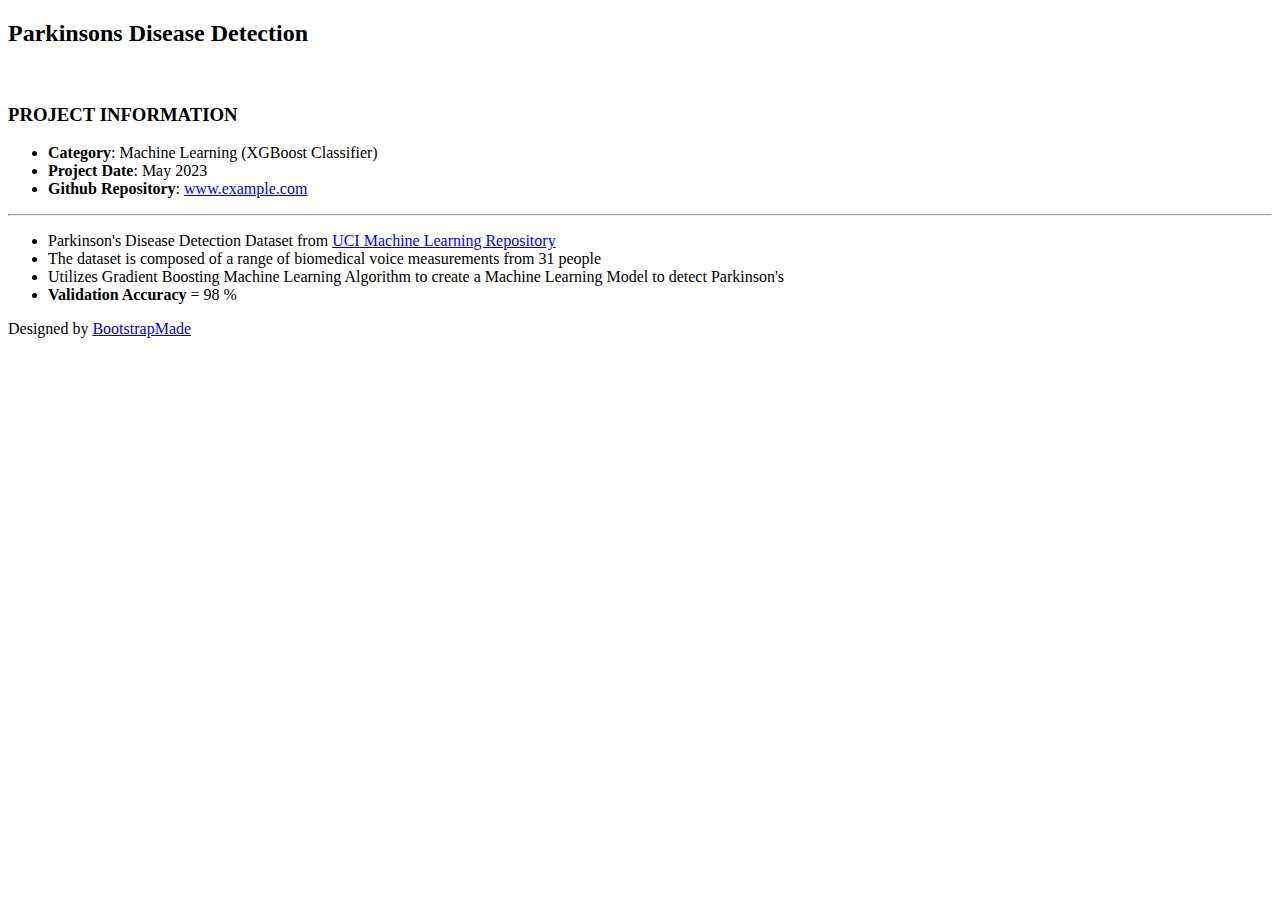
==== parkinsons.html @ a0328573 "Project Details" ====
<!DOCTYPE html>
<html lang="en">

<head>
  <meta charset="utf-8">
  <meta content="width=device-width, initial-scale=1.0" name="viewport">

  <title>Parkinsons Disease Detection</title>
  <meta content="" name="description">
  <meta content="" name="keywords">

  <!-- Favicons -->
  <link href="assets/img/favicon.png" rel="icon">
  <link href="assets/img/apple-touch-icon.png" rel="apple-touch-icon">

  <!-- Google Fonts -->
  <link href="https://fonts.googleapis.com/css?family=Open+Sans:300,300i,400,400i,600,600i,700,700i|Raleway:300,300i,400,400i,500,500i,600,600i,700,700i|Poppins:300,300i,400,400i,500,500i,600,600i,700,700i" rel="stylesheet">

  <!-- Vendor CSS Files -->
  <link href="assets/vendor/bootstrap/css/bootstrap.min.css" rel="stylesheet">
  <link href="assets/vendor/bootstrap-icons/bootstrap-icons.css" rel="stylesheet">
  <link href="assets/vendor/boxicons/css/boxicons.min.css" rel="stylesheet">
  <link href="assets/vendor/glightbox/css/glightbox.min.css" rel="stylesheet">
  <link href="assets/vendor/remixicon/remixicon.css" rel="stylesheet">
  <link href="assets/vendor/swiper/swiper-bundle.min.css" rel="stylesheet">

  <!-- Template Main CSS File -->
  <link href="assets/css/style.css" rel="stylesheet">

  <!-- =======================================================
  * Template Name: Personal
  * Updated: Sep 18 2023 with Bootstrap v5.3.2
  * Template URL: https://bootstrapmade.com/personal-free-resume-bootstrap-template/
  * Author: BootstrapMade.com
  * License: https://bootstrapmade.com/license/
  ======================================================== -->
</head>

<body>

  <main id="main">

    <!-- ======= Portfolio Details ======= -->
    <div id="portfolio-details" class="portfolio-details">
      <div class="container">

        <div class="row">

          <div class="col-lg-8">
            <h2 class="portfolio-title">Parkinsons Disease Detection</h2>
            <div class="portfolio-details-slider swiper">
              <div class="swiper-wrapper align-items-center">

                <div class="swiper-slide">
                  <img src="assets/img/portfolio/parkinson.jpg" alt="" class="img-fluid" style="width: 650px;">
                </div>

                

              </div>
              <div class="swiper-pagination"></div>
            </div>

          </div>

          <div class="col-lg-4 portfolio-info">
            <h3><strong>PROJECT INFORMATION</strong></h3>
            <ul>
              <li><strong>Category</strong>: Machine Learning (XGBoost Classifier)</li>
              <li><strong>Project Date</strong>: May 2023</li>
              <li><strong>Github Repository</strong>: <a href="https://github.com/Aacash-Srinath/Parkinsons-Detection" target="_blank">www.example.com</a></li>
            </ul>
            <hr>
            <ul class="list-style">
              <li>Parkinson's Disease Detection Dataset from <a href="https://www.kaggle.com/datasets/mysarahmadbhat/lung-cancer" target="_blank">UCI Machine Learning Repository</a></li>
              <li>The dataset is composed of a range of biomedical voice measurements from 31 people</li>
              <li>Utilizes Gradient Boosting Machine Learning Algorithm to create a Machine Learning Model to detect Parkinson's</li>
              <li><strong>Validation Accuracy</strong> = 98 %</li>
            </ul>
          </div>

        </div>

      </div>
    </div><!-- End Portfolio Details -->

  </main><!-- End #main -->

  <div class="credits">
    <!-- All the links in the footer should remain intact. -->
    <!-- You can delete the links only if you purchased the pro version. -->
    <!-- Licensing information: https://bootstrapmade.com/license/ -->
    <!-- Purchase the pro version with working PHP/AJAX contact form: https://bootstrapmade.com/personal-free-resume-bootstrap-template/ -->
    Designed by <a href="https://bootstrapmade.com/">BootstrapMade</a>
  </div>

  <!-- Vendor JS Files -->
  <script src="assets/vendor/purecounter/purecounter_vanilla.js"></script>
  <script src="assets/vendor/bootstrap/js/bootstrap.bundle.min.js"></script>
  <script src="assets/vendor/glightbox/js/glightbox.min.js"></script>
  <script src="assets/vendor/isotope-layout/isotope.pkgd.min.js"></script>
  <script src="assets/vendor/swiper/swiper-bundle.min.js"></script>
  <script src="assets/vendor/waypoints/noframework.waypoints.js"></script>
  <script src="assets/vendor/php-email-form/validate.js"></script>

  <!-- Template Main JS File -->
  <script src="assets/js/main.js"></script>

</body>

</html>
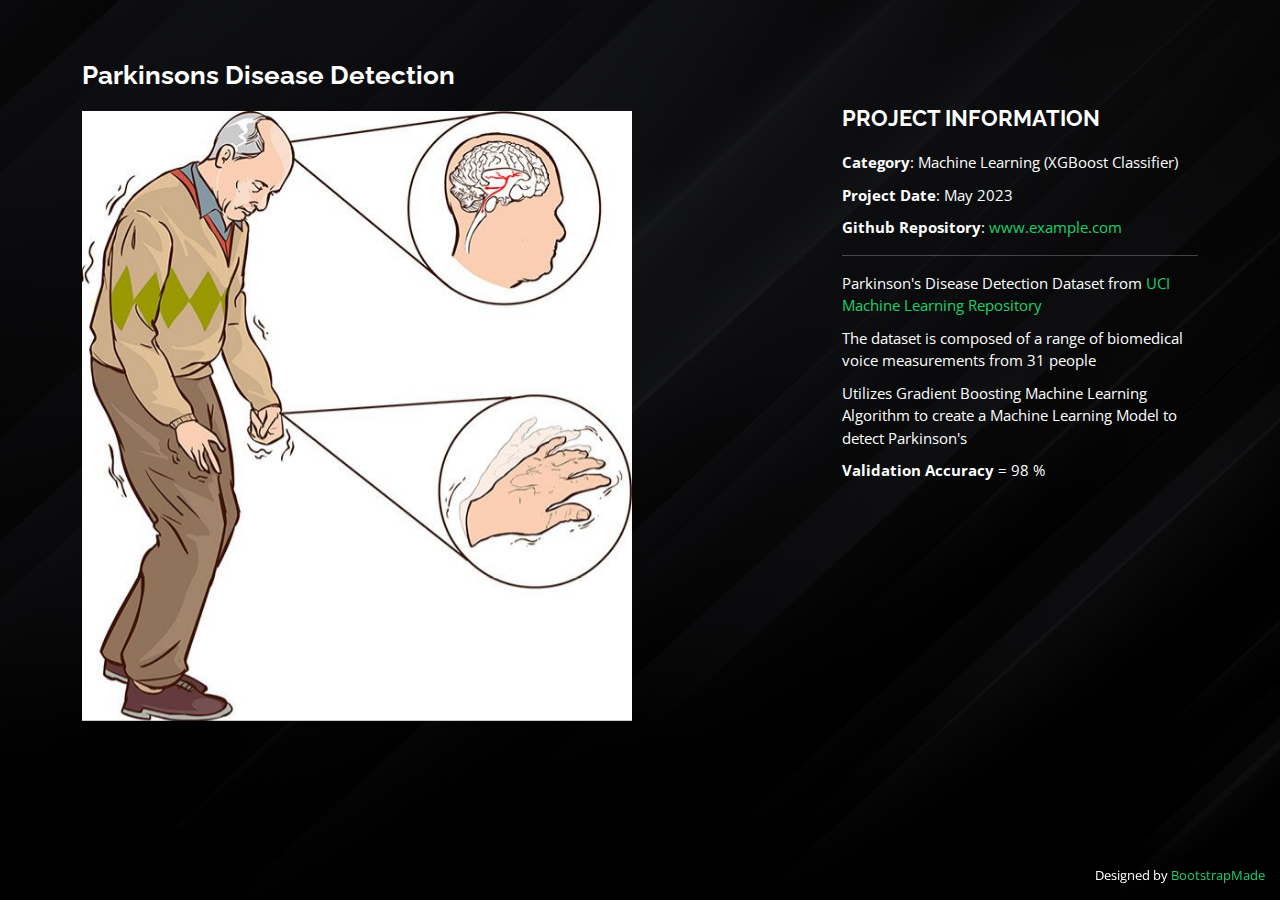
==== commit bcf227fd: "Update parkinsons.html" ====
--- a/parkinsons.html
+++ b/parkinsons.html
@@ -52,7 +52,7 @@
               <div class="swiper-wrapper align-items-center">
 
                 <div class="swiper-slide">
-                  <img src="assets/img/portfolio/parkinson.jpg" alt="" class="img-fluid" style="width: 650px;">
+                  <img src="assets/img/portfolio/parkinson.jpg" alt="" class="img-fluid" style="width: 550px;">
                 </div>
 
                 
@@ -108,4 +108,4 @@
 
 </body>
 
-</html>+</html>
